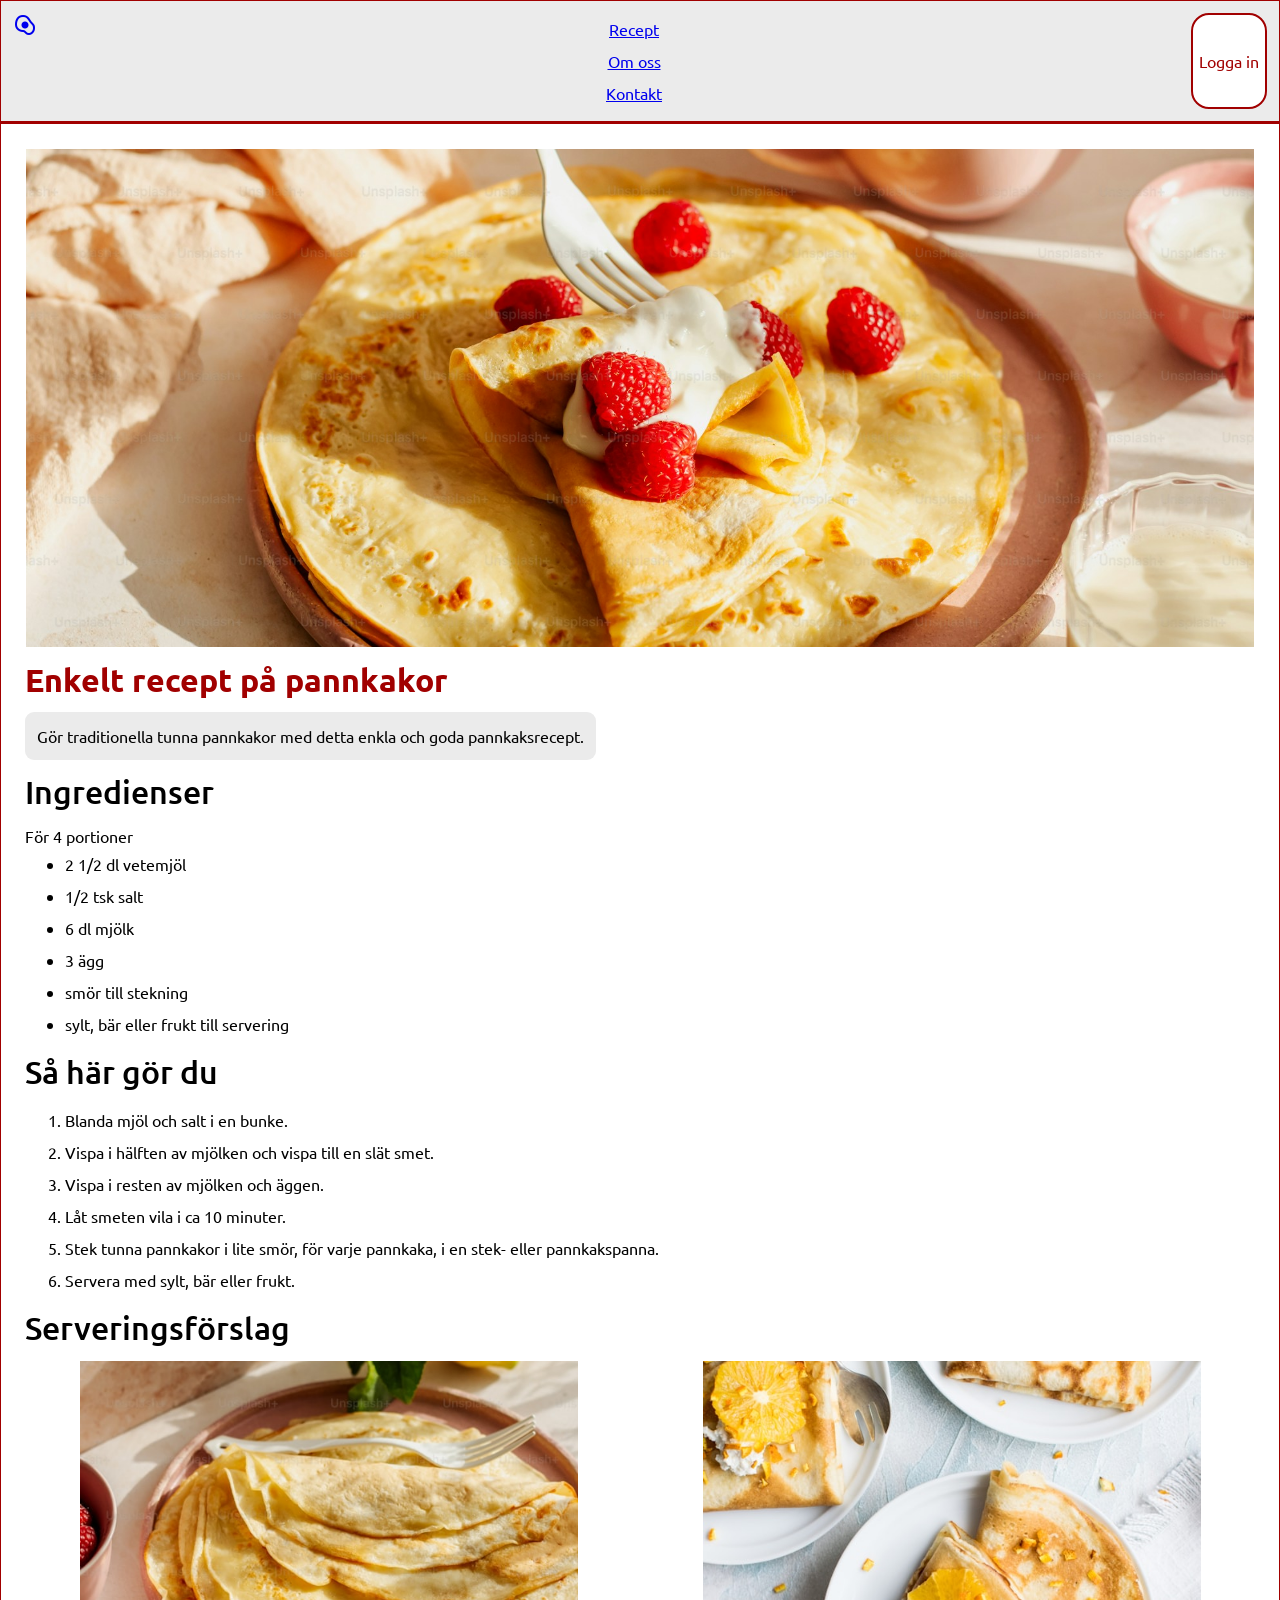
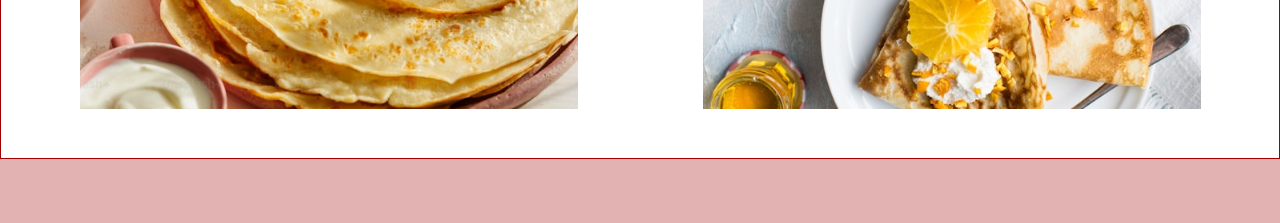
==== index.html @ b2a562a6 "nav bar styling continued" ====
<!DOCTYPE html>
<html lang="sv">

<head>
    <meta charset="UTF-8">
    <meta name="viewport" content="width=device-width, initial-scale=1.0">
    <title>Enkelt pannkaksrecept - Hem</title>

    <link href="styles.css" rel="stylesheet">
    
    <link rel="preconnect" href="https://fonts.googleapis.com">
    <link rel="preconnect" href="https://fonts.gstatic.com" crossorigin>
    <link href="https://fonts.googleapis.com/css2?family=Ubuntu:ital,wght@0,300;0,400;0,500;0,700;1,300;1,400;1,500;1,700&display=swap" rel="stylesheet"> <!--Google Fonts Font "Ubuntu"-->
    
    <link rel="stylesheet" href="https://fonts.googleapis.com/css2?family=Material+Symbols+Outlined:opsz,wght,FILL,GRAD@24,400,0,0&icon_names=egg_alt" /> <!--Google Fonts Logo "Egg Alt"-->
</head>

<body>
    <section class="recipe">
        <header class="header__top">
            <a class="header__top--logo" href="/page-2.html"><span class="material-symbols-outlined">egg_alt</span></a>
            <nav class="header__navigation">
                <ul class="header__list">
                    <li class="header__list--item"><a href="/page-2.html">Recept</a></li>
                    <li class="header__list--item"><a href="/page-2.html">Om oss</a></li>
                    <li class="header__list--item"><a href="/page-2.html">Kontakt</a></li>
                </ul>
            </nav>
            <button class="header__top--button">Logga in</button>
        </header>

    <main class="recipe__content">
        <section class="recipe__top">
            <figure>
                <img class="recipe__top--image" src="./images/pancake-top.jpg" 
                alt="Bild på färdiga pannkakor med bär och grädde" width="1200" height="500">
            </figure>
        </section>
                <section class="recipe__title">
                    <h1 class="recipe__title--heading">Enkelt recept på pannkakor</h1>
                </section>
                <section class="recipe__description">
                    <p class="recipe__description--text">Gör traditionella tunna pannkakor med detta enkla och goda pannkaksrecept.</p>
                </section>

                <section class="recipe__ingredients">
                    <h2 class="recipe__ingredients--heading">Ingredienser</h2>
                        <p class="portions">För 4 portioner</p>
                            <ul class="ingredients-list">
                                <li class="ingredient-item">2 1/2 dl vetemjöl</li>
                                <li class="ingredient-item">1/2 tsk salt</li>
                                <li class="ingredient-item">6 dl mjölk</li>
                                <li class="ingredient-item">3 ägg</li>
                                <li class="ingredient-item">smör till stekning</li>
                                <li class="ingredient-item">sylt, bär eller frukt till servering</li>
                            </ul>
                </section>

                <section class="recipe__instructions">
                    <h2 class="recipe__instructions--heading">Så här gör du</h2>
                        <ol class="instructions-list">
                            <li class="instruction-item">Blanda mjöl och salt i en bunke.</li>
                            <li class="instruction-item">Vispa i hälften av mjölken och vispa till en slät smet.</li>
                            <li class="instruction-item">Vispa i resten av mjölken och äggen.</li>
                            <li class="instruction-item">Låt smeten vila i ca 10 minuter.</li>
                            <li class="instruction-item">Stek tunna pannkakor i lite smör, för varje pannkaka, i en stek- eller pannkakspanna.</li>
                            <li class="instruction-item">Servera med sylt, bär eller frukt.</li>
                        </ol>
                </section>

                <section class="recipe__serving">
                    <h2 class="recipe__serving--heading">Serveringsförslag</h2>
                        <figure class="recipe__serving--images">
                            <img class="recipe__serving image--bottom-left" src="/images/pancake-bottom-left.jpg" alt="Bild på serveringsförslag med bär" width="500" height="350"><!--added img dimensions-->
                            <img class="recipe__serving image--bottom-right" src="/images/pancake-bottom-right.jpg" alt="Bild på serveringsförslag med frukt" width="500" height="350"><!--added img dimensions-->
                        </figure>
                    </section>
                </main>

            </section>
    </section>
</body>
</html>
---- styles.css ----
/*** css resets ***/

/* 1. Use a more-intuitive box-sizing model */
*, *::before, *::after {
  box-sizing: border-box;
}

/* 2. Remove default margin */
*:not(dialog) {
  margin: 0;
}

/* 3. Enable keyword animations - removed due to lack of Firefox support */

body {
  /* 4. Increase line-height */
  line-height: 1.5;
  /* 5. Improve text rendering */
  -webkit-font-smoothing: antialiased;
}

/* 6. Improve media defaults - removed due to "display:block" not working well with positioning images next to each other */

/* 7. Inherit fonts for form controls */
input, button, textarea, select {
  font: inherit;
}

/* 8. Avoid text overflows */
p, h1, h2, h3, h4, h5, h6 {
  overflow-wrap: break-word;
}

/* 9. Improve line wrapping */
p {
  text-wrap: pretty;
}
h1, h2, h3, h4, h5, h6 {
  text-wrap: balance;
}

/*
  10. Create a root stacking context
*/
#root, #__next {
  isolation: isolate;
}

/*** css resets end ***/

/*** variables ***/

:root {
  /* font-families */
  --ff-main: "Ubuntu", sans-serif;

  /* font-weights */
  --fw-headings-bold: 700;
  --fw-headings: 500;
  --fw-text: 400;

  /* font-sizes */
  --fs-headings: 2rem; 
  --fs-text: 1rem;

  /* line-heights */
  --lh-normal: 1.5;
  --lh-large: 2.0;

  /* spacings */
  --spc-small: 0.75rem;
  --spc-medium: 1.5rem;
  --spc-large: 2.0rem;

  /* color settings */
  --clr-pink: #a100004d;
  --clr-white: #ffffff;
  --clr-heading: #A10000;
  --clr-recipe-desc: #EBEBEB;
}

/*** variables end ***/

/*** general selectors ***/

body {
    font-family: var(--ff-main); /* replaced with variable */
    background-color: var(--clr-pink); /* replaced with variable */
    padding-block-end: calc(var(--spc-large) * 2); /* replaced with variable */ /* changed "padding-bottom" to block */
}

:is(h1, h2) {
    font-size: var(--fs-headings); /* replaced px with rem and variable */
    line-height: var(--lh-large); /* replaced px with rem and variable */
}

h1 {
    font-weight: var(--fw-headings-bold); /* replaced with variable */
    color: var(--clr-heading);
}

h2 {
    font-weight: var(--fw-headings); /* replaced with variable */
}

p {
    font-weight: var(--fw-text); /* replaced with variable */
    font-size: var(--fs-text); /* replaced px with rem and variable */
}

img {
    object-fit: cover;
    border: solid 1px var(--clr-white);
}

:is(ol, ul) {
    line-height: var(--lh-large);
}

/*** general selectors end ***/

/*** block selectors ***/

.header__top {
  position: sticky;
  top: 0;
  background-color: var(--clr-recipe-desc);
  border-block-end: 3px solid var(--clr-heading);
  display: flex;
  gap: 1rem;
  padding: var(--spc-small);
  justify-content: space-between;
}

.header__list--item {
  color: var(--clr-heading);
  display: flex;
  justify-content: center;
  list-style: none;

  &:hover {
    background-color: var(--clr-heading);
    font-weight: var(--fw-headings-bold);
    cursor: pointer;
    border: 1px solid var(--clr-heading);
    border-radius: 50%;
  }
}

.header__top--button {
  color: var(--clr-heading);
  background-color: var(--clr-white);
  border: 2px solid var(--clr-heading);
  border-radius: 2ch;

  &:hover, :focus-visible {
    background-color: var(--clr-heading);
    color: var(--clr-white);
    font-weight: var(--fw-headings-bold);
    cursor: pointer;
  }
}

.recipe {
    background-color: var(--clr-white);
    border: 1px solid var(--clr-heading);
    max-width: 1280px; /* replaced width with max-width */
    margin: 0 auto;
}

.recipe__top--image {
  display: flex;
  justify-content: center;
  width: 100%;
  flex-wrap: wrap;
}

.recipe__content {
    padding: var(--spc-medium);
}

.recipe__description {
    display: inline-block; /* added "display: inline-block" to restrict block size for improved responsiveness */
    background-color: var(--clr-recipe-desc);
    padding: var(--spc-small);
    border-radius: 1ch;
}

.recipe__serving--images {
    display: grid;
    gap: 1rem;
    grid-template-columns: repeat(auto-fit, minmax(min(1.5rem, 100%)1fr));
    justify-items: center;
    margin-block-end: var(--spc-medium); /* changed "padding-bottom" to "margin-block-end" */

    @media (width >= 64rem) {
      grid-template-columns: repeat(2, 1fr);
    }
}

/*** block selectors end ***/

/*** page 2 ***/

.recipe__collection {
  display: grid;
  gap: 1rem;
  justify-items: center;
  grid-template-columns: repeat(auto-fit, minmax(min(1.5rem, 100%)1fr));
  padding-block: var(--spc-medium);
  
  @media (width >= 72rem) {
      grid-template-columns: repeat(2, 1fr);
    }
}
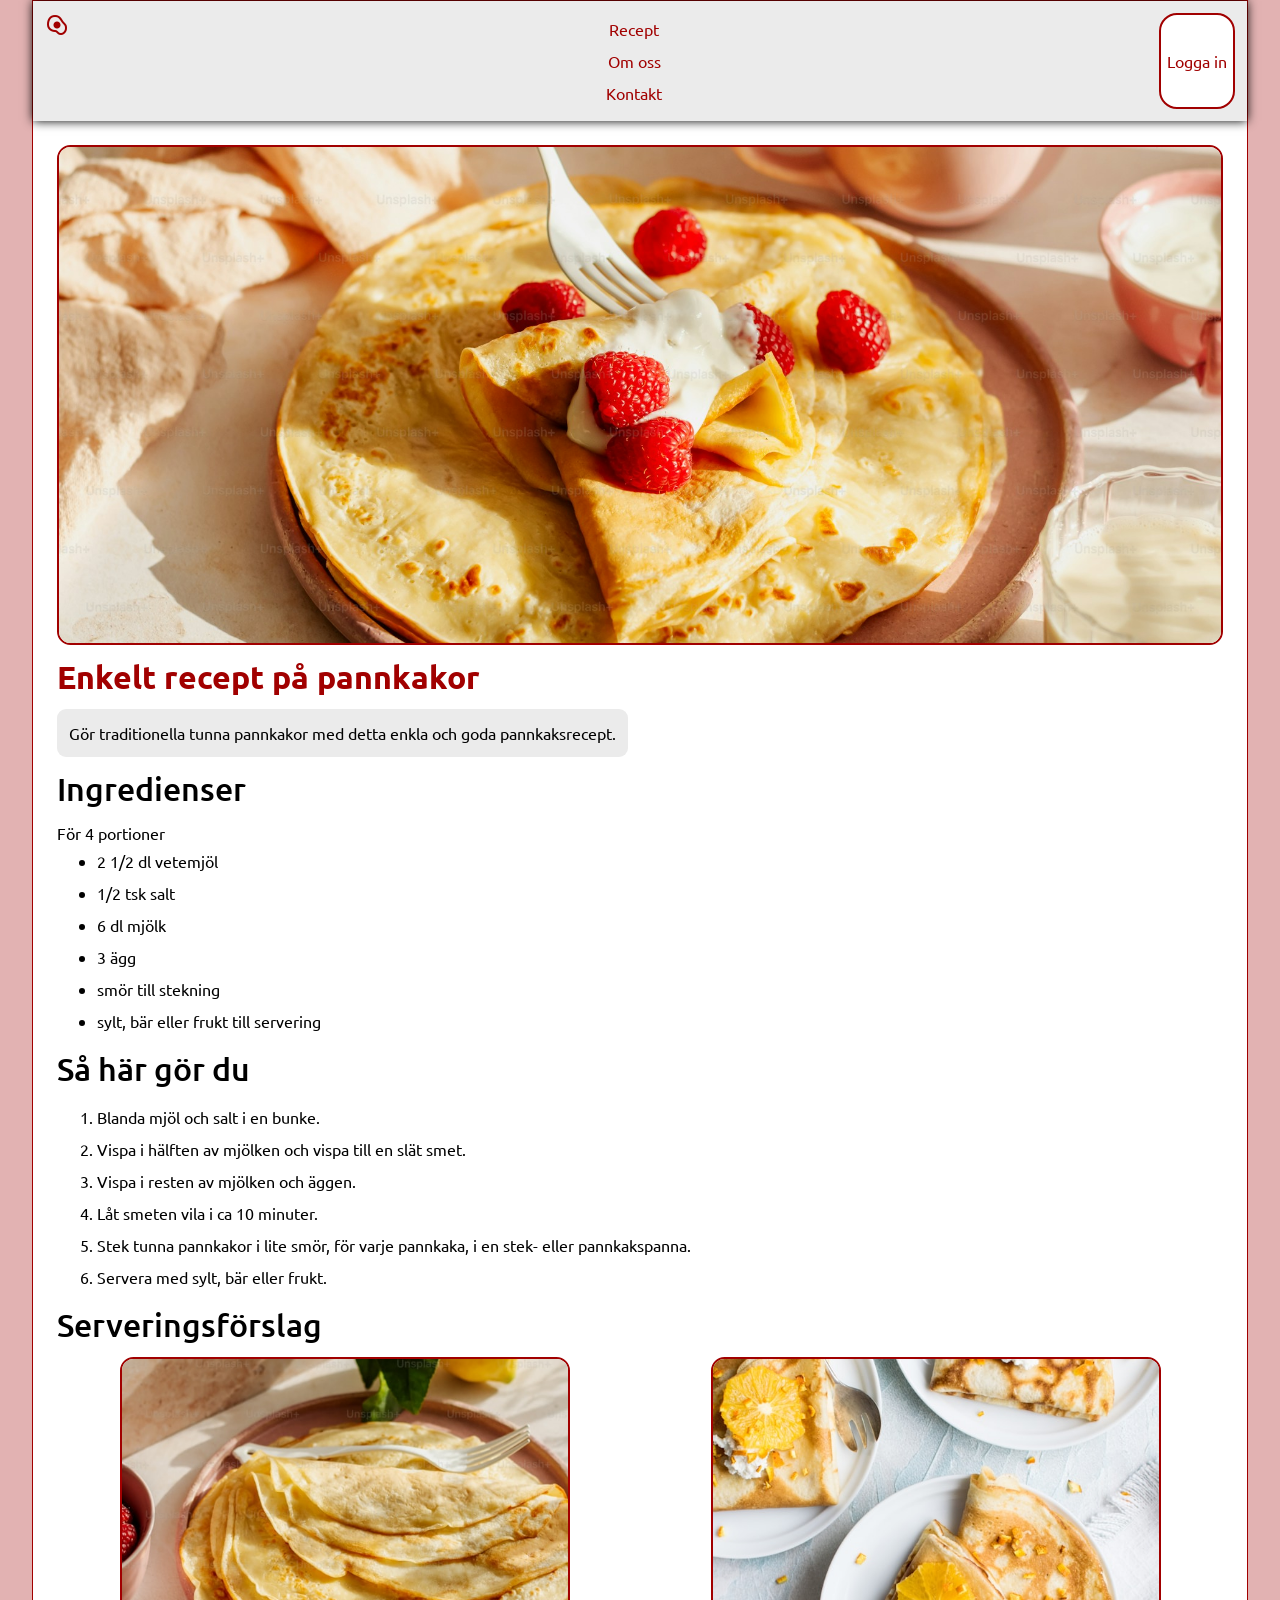
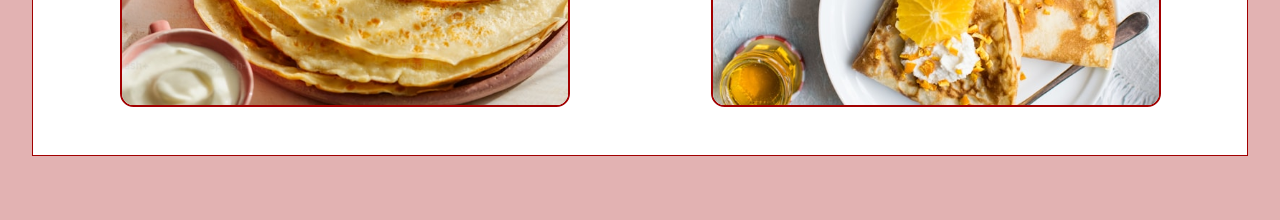
==== commit b1ad86c7: "nav bar continued + width: min testing" ====
--- a/index.html
+++ b/index.html
@@ -71,8 +71,8 @@
                 <section class="recipe__serving">
                     <h2 class="recipe__serving--heading">Serveringsförslag</h2>
                         <figure class="recipe__serving--images">
-                            <img class="recipe__serving image--bottom-left" src="/images/pancake-bottom-left.jpg" alt="Bild på serveringsförslag med bär" width="500" height="350"><!--added img dimensions-->
-                            <img class="recipe__serving image--bottom-right" src="/images/pancake-bottom-right.jpg" alt="Bild på serveringsförslag med frukt" width="500" height="350"><!--added img dimensions-->
+                            <img class="recipe__serving image--bottom-left" src="/images/pancake-bottom-left.jpg" alt="Bild på serveringsförslag med bär" width="450" height="350">
+                            <img class="recipe__serving image--bottom-right" src="/images/pancake-bottom-right.jpg" alt="Bild på serveringsförslag med frukt" width="450" height="350">
                         </figure>
                     </section>
                 </main>
--- a/styles.css
+++ b/styles.css
@@ -110,11 +110,25 @@
 
 img {
     object-fit: cover;
-    border: solid 1px var(--clr-white);
+    border: solid 2px var(--clr-heading);
+    border-radius: 1.5ch;
 }
 
 :is(ol, ul) {
     line-height: var(--lh-large);
+}
+
+a {
+  display: flex;
+  flex-wrap: wrap;
+  justify-content: center;
+  color: var(--clr-heading);
+  text-decoration: none;
+
+  &:hover, :focus-visible {
+    cursor: pointer;
+    color: var(--clr-white);
+  }
 }
 
 /*** general selectors end ***/
@@ -125,11 +139,11 @@
   position: sticky;
   top: 0;
   background-color: var(--clr-recipe-desc);
-  border-block-end: 3px solid var(--clr-heading);
   display: flex;
   gap: 1rem;
   padding: var(--spc-small);
   justify-content: space-between;
+  box-shadow: 0 0 10px 0px black;
 }
 
 .header__list--item {
@@ -138,12 +152,12 @@
   justify-content: center;
   list-style: none;
 
-  &:hover {
+  &:hover, :focus-visible {
     background-color: var(--clr-heading);
     font-weight: var(--fw-headings-bold);
     cursor: pointer;
     border: 1px solid var(--clr-heading);
-    border-radius: 50%;
+    border-radius: 2ch;
   }
 }
 
@@ -158,21 +172,22 @@
     color: var(--clr-white);
     font-weight: var(--fw-headings-bold);
     cursor: pointer;
+    box-shadow: 0 0 10px 0px black;
   }
 }
 
 .recipe {
     background-color: var(--clr-white);
     border: 1px solid var(--clr-heading);
-    max-width: 1280px; /* replaced width with max-width */
+    width: min(95%, 1280px); /* replaced max-width with min */
     margin: 0 auto;
 }
 
 .recipe__top--image {
   display: flex;
   justify-content: center;
-  width: 100%;
   flex-wrap: wrap;
+  width: clamp(300px, 100%, 1200px); /* replaced max-width with clamp */
 }
 
 .recipe__content {
@@ -180,7 +195,7 @@
 }
 
 .recipe__description {
-    display: inline-block; /* added "display: inline-block" to restrict block size for improved responsiveness */
+    display: inline-block;
     background-color: var(--clr-recipe-desc);
     padding: var(--spc-small);
     border-radius: 1ch;
@@ -191,7 +206,7 @@
     gap: 1rem;
     grid-template-columns: repeat(auto-fit, minmax(min(1.5rem, 100%)1fr));
     justify-items: center;
-    margin-block-end: var(--spc-medium); /* changed "padding-bottom" to "margin-block-end" */
+    margin-block-end: var(--spc-medium);
 
     @media (width >= 64rem) {
       grid-template-columns: repeat(2, 1fr);
@@ -212,4 +227,6 @@
   @media (width >= 72rem) {
       grid-template-columns: repeat(2, 1fr);
     }
-}+}
+
+/*** page 2 end ***/
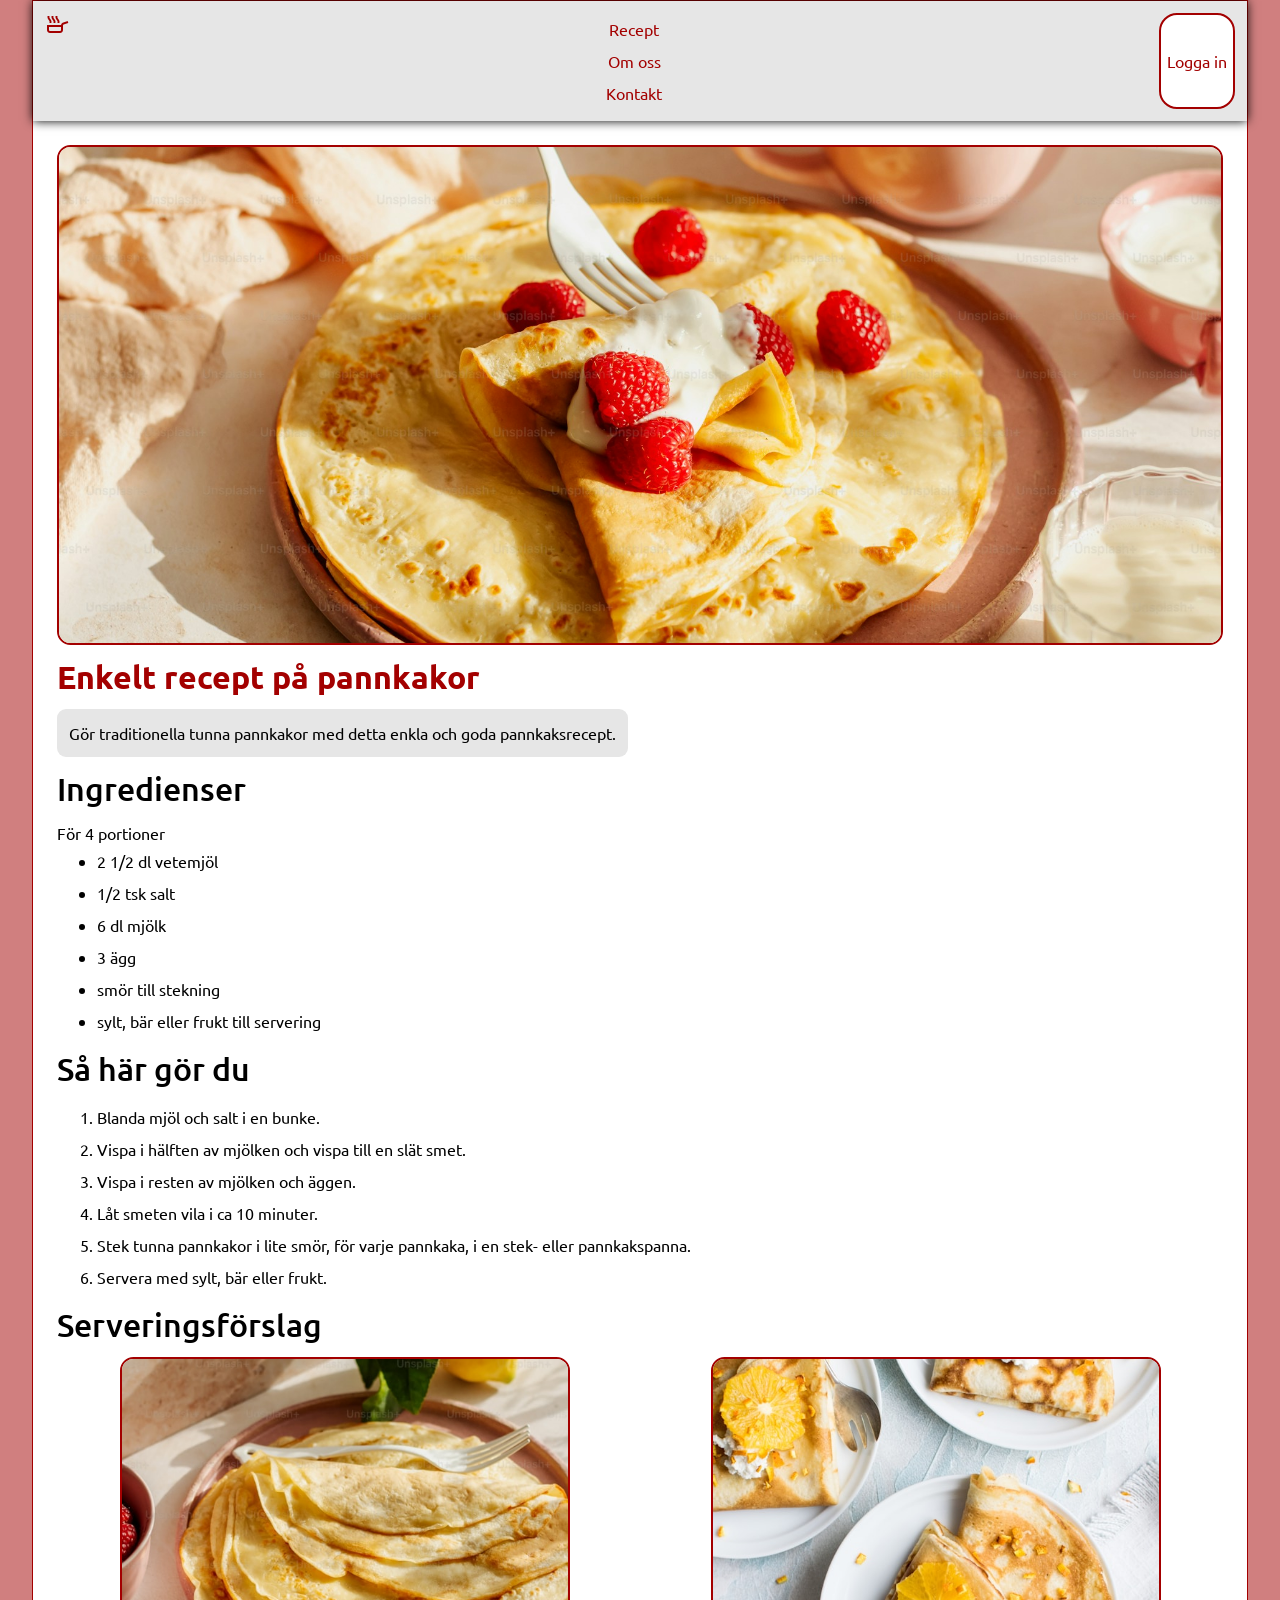
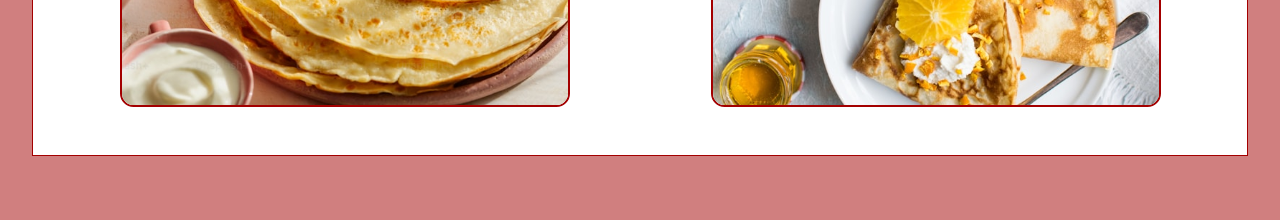
==== commit bf1e0dba: "color testing + logo replacement" ====
--- a/index.html
+++ b/index.html
@@ -12,13 +12,13 @@
     <link rel="preconnect" href="https://fonts.gstatic.com" crossorigin>
     <link href="https://fonts.googleapis.com/css2?family=Ubuntu:ital,wght@0,300;0,400;0,500;0,700;1,300;1,400;1,500;1,700&display=swap" rel="stylesheet"> <!--Google Fonts Font "Ubuntu"-->
     
-    <link rel="stylesheet" href="https://fonts.googleapis.com/css2?family=Material+Symbols+Outlined:opsz,wght,FILL,GRAD@24,400,0,0&icon_names=egg_alt" /> <!--Google Fonts Logo "Egg Alt"-->
+    <link rel="stylesheet" href="https://fonts.googleapis.com/css2?family=Material+Symbols+Outlined:opsz,wght,FILL,GRAD@20..48,100..700,0..1,-50..200&icon_names=skillet" /> <!--Google Fonts Logo "Skillet"-->
 </head>
 
 <body>
     <section class="recipe">
         <header class="header__top">
-            <a class="header__top--logo" href="/page-2.html"><span class="material-symbols-outlined">egg_alt</span></a>
+            <a class="header__top--logo" href="/page-2.html"><span class="material-symbols-outlined">skillet</span></a>
             <nav class="header__navigation">
                 <ul class="header__list">
                     <li class="header__list--item"><a href="/page-2.html">Recept</a></li>
--- a/styles.css
+++ b/styles.css
@@ -73,10 +73,13 @@
   --spc-large: 2.0rem;
 
   /* color settings */
-  --clr-pink: #a100004d;
-  --clr-white: #ffffff;
-  --clr-heading: #A10000;
-  --clr-recipe-desc: #EBEBEB;
+  --clr-pink: hsla(0, 100%, 32%, 0.5);
+  --clr-white: hsl(0, 0%, 100%);
+  --clr-heading: hsl(0, 100%, 32%);
+  --clr-recipe-desc: hsla(0, 0%, 90%);
+
+  /* shadows */
+  --shdw-small: 0 0 10px 0px hsl(0, 0%, 0%);
 }
 
 /*** variables end ***/
@@ -143,7 +146,7 @@
   gap: 1rem;
   padding: var(--spc-small);
   justify-content: space-between;
-  box-shadow: 0 0 10px 0px black;
+  box-shadow: var(--shdw-small);
 }
 
 .header__list--item {
@@ -172,15 +175,15 @@
     color: var(--clr-white);
     font-weight: var(--fw-headings-bold);
     cursor: pointer;
-    box-shadow: 0 0 10px 0px black;
+    box-shadow: var(--shdw-small);
   }
 }
 
 .recipe {
-    background-color: var(--clr-white);
-    border: 1px solid var(--clr-heading);
-    width: min(95%, 1280px); /* replaced max-width with min */
-    margin: 0 auto;
+  background-color: var(--clr-white);
+  border: 1px solid var(--clr-heading);
+  width: min(95%, 1280px); /* replaced max-width with min */
+  margin: 0 auto;
 }
 
 .recipe__top--image {
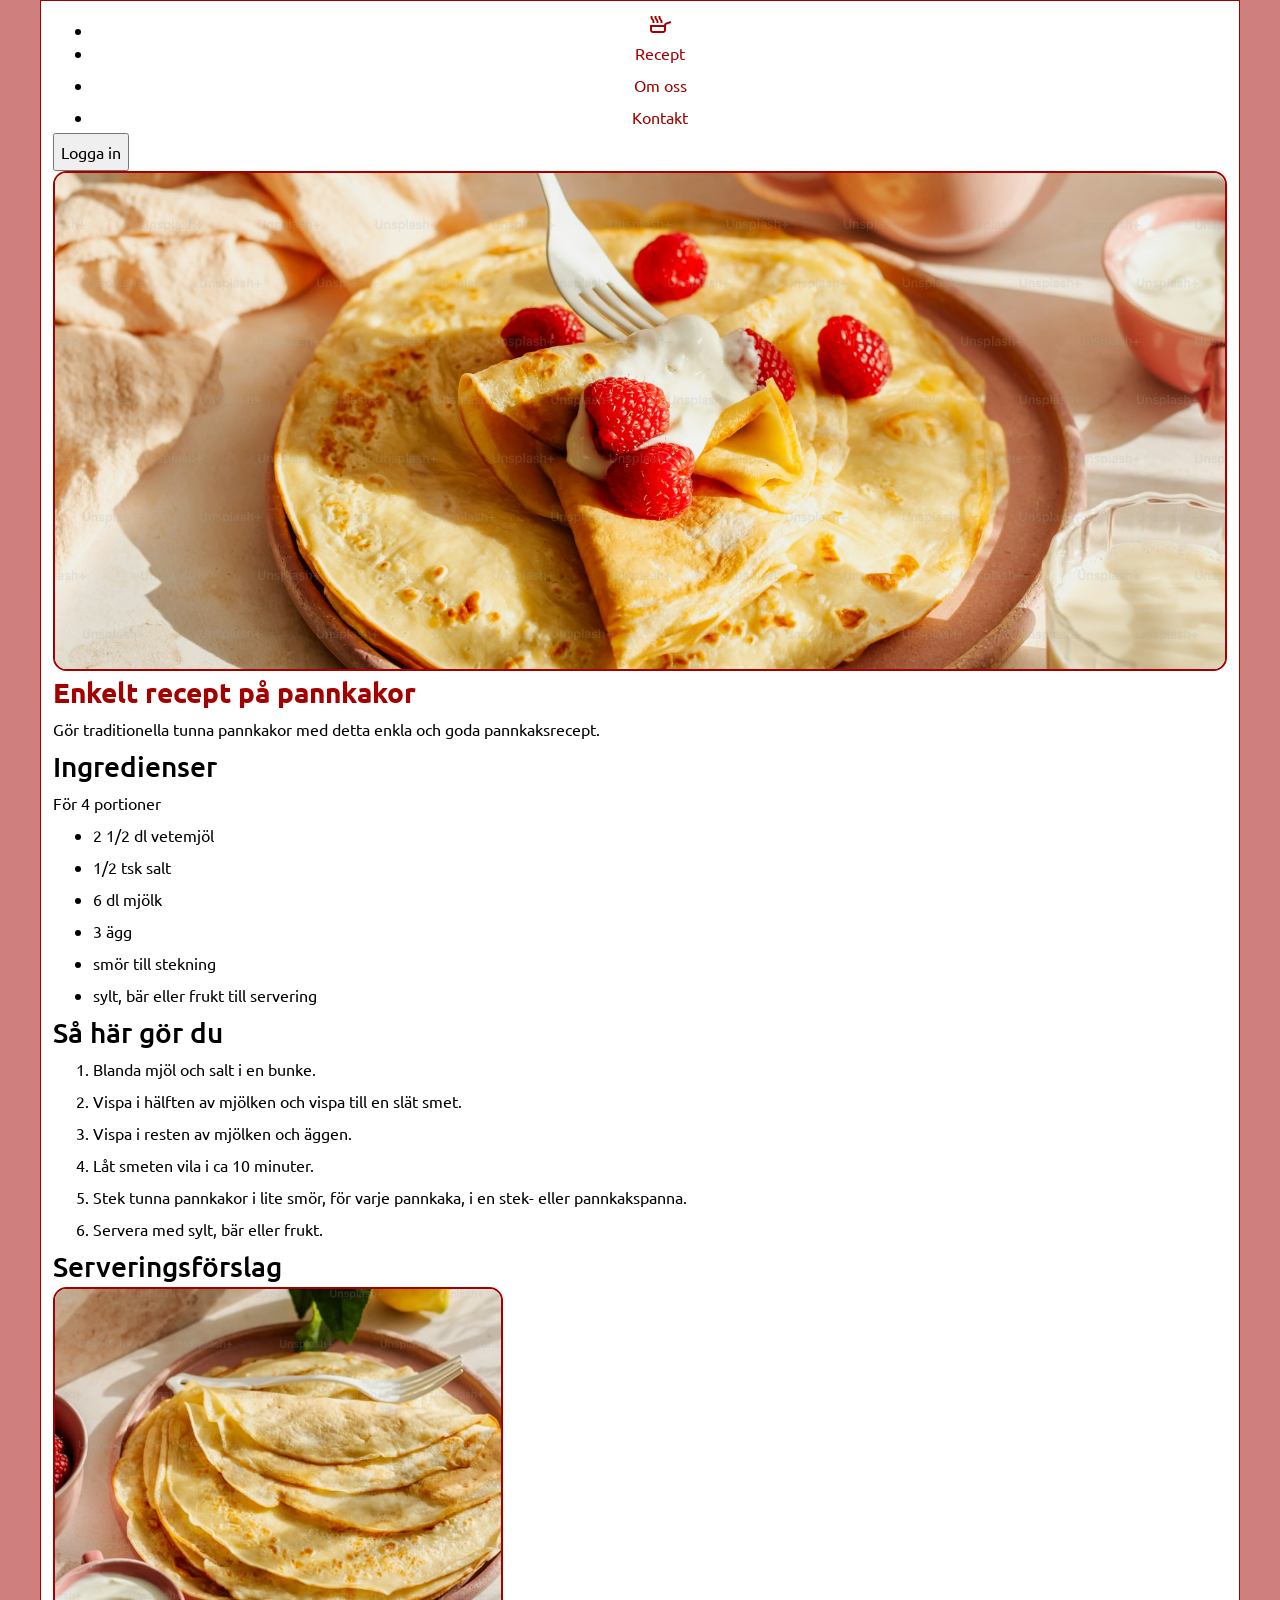
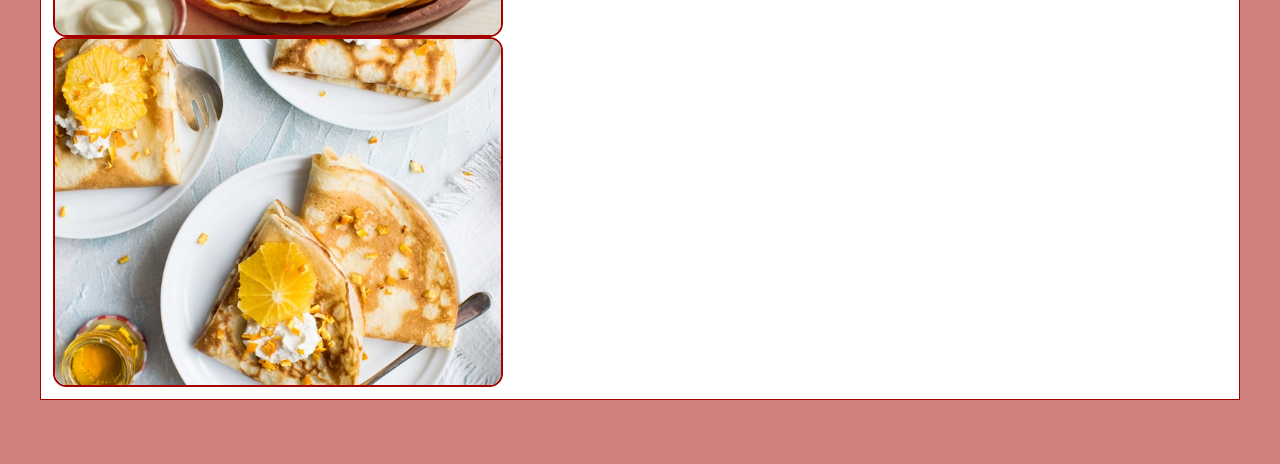
==== commit f00a26f5: "mobile-first restart" ====
--- a/index.html
+++ b/index.html
@@ -18,9 +18,9 @@
 <body>
     <section class="recipe">
         <header class="header__top">
-            <a class="header__top--logo" href="/page-2.html"><span class="material-symbols-outlined">skillet</span></a>
             <nav class="header__navigation">
                 <ul class="header__list">
+                    <li class="header__list--item"><a href="/page-2.html"><span class="material-symbols-outlined">skillet</span></a></li>
                     <li class="header__list--item"><a href="/page-2.html">Recept</a></li>
                     <li class="header__list--item"><a href="/page-2.html">Om oss</a></li>
                     <li class="header__list--item"><a href="/page-2.html">Kontakt</a></li>
--- a/styles.css
+++ b/styles.css
@@ -1,4 +1,4 @@
-/*** css resets ***/
+/*** css reset from Josh https://www.joshwcomeau.com/ ***/
 
 /* 1. Use a more-intuitive box-sizing model */
 *, *::before, *::after {
@@ -13,13 +13,20 @@
 /* 3. Enable keyword animations - removed due to lack of Firefox support */
 
 body {
-  /* 4. Increase line-height */
-  line-height: 1.5;
-  /* 5. Improve text rendering */
+/* 5. Improve text rendering */
   -webkit-font-smoothing: antialiased;
 }
 
-/* 6. Improve media defaults - removed due to "display:block" not working well with positioning images next to each other */
+/* 6. Improve media defaults */
+img,
+picture,
+video,
+canvas,
+svg {
+  display: block;
+  max-inline-size: 100%;
+  /** tip from Kevin Powell **/
+}
 
 /* 7. Inherit fonts for form controls */
 input, button, textarea, select {
@@ -60,7 +67,7 @@
   --fw-text: 400;
 
   /* font-sizes */
-  --fs-headings: 2rem; 
+  --fs-headings: 1.75rem; 
   --fs-text: 1rem;
 
   /* line-heights */
@@ -87,28 +94,29 @@
 /*** general selectors ***/
 
 body {
-    font-family: var(--ff-main); /* replaced with variable */
-    background-color: var(--clr-pink); /* replaced with variable */
-    padding-block-end: calc(var(--spc-large) * 2); /* replaced with variable */ /* changed "padding-bottom" to block */
+    font-family: var(--ff-main); 
+    background-color: var(--clr-pink); 
+    padding-block-end: calc(var(--spc-large) * 2);
+    line-height: var(--lh-large);
 }
 
 :is(h1, h2) {
-    font-size: var(--fs-headings); /* replaced px with rem and variable */
-    line-height: var(--lh-large); /* replaced px with rem and variable */
-}
-
+    font-size: var(--fs-headings); 
+    line-height: var(--lh-normal);
+  }
+  
 h1 {
-    font-weight: var(--fw-headings-bold); /* replaced with variable */
-    color: var(--clr-heading);
+  font-weight: var(--fw-headings-bold);
+  color: var(--clr-heading);
 }
 
 h2 {
-    font-weight: var(--fw-headings); /* replaced with variable */
+    font-weight: var(--fw-headings);
 }
 
 p {
-    font-weight: var(--fw-text); /* replaced with variable */
-    font-size: var(--fs-text); /* replaced px with rem and variable */
+    font-weight: var(--fw-text);
+    font-size: var(--fs-text);
 }
 
 img {
@@ -138,7 +146,7 @@
 
 /*** block selectors ***/
 
-.header__top {
+/* .header__top {
   position: sticky;
   top: 0;
   background-color: var(--clr-recipe-desc);
@@ -147,9 +155,9 @@
   padding: var(--spc-small);
   justify-content: space-between;
   box-shadow: var(--shdw-small);
-}
-
-.header__list--item {
+} */
+
+/* .header__list--item {
   color: var(--clr-heading);
   display: flex;
   justify-content: center;
@@ -162,8 +170,8 @@
     border: 1px solid var(--clr-heading);
     border-radius: 2ch;
   }
-}
-
+} */
+/* 
 .header__top--button {
   color: var(--clr-heading);
   background-color: var(--clr-white);
@@ -177,13 +185,14 @@
     cursor: pointer;
     box-shadow: var(--shdw-small);
   }
-}
+} */
 
 .recipe {
   background-color: var(--clr-white);
   border: 1px solid var(--clr-heading);
-  width: min(95%, 1280px); /* replaced max-width with min */
+  width: clamp(350px, 95%, 1200px); /* replaced max-width with clamp */
   margin: 0 auto;
+  padding: var(--spc-small);
 }
 
 .recipe__top--image {
@@ -193,28 +202,25 @@
   width: clamp(300px, 100%, 1200px); /* replaced max-width with clamp */
 }
 
-.recipe__content {
-    padding: var(--spc-medium);
-}
-
-.recipe__description {
+/* .recipe__description {
     display: inline-block;
     background-color: var(--clr-recipe-desc);
     padding: var(--spc-small);
     border-radius: 1ch;
-}
-
-.recipe__serving--images {
+} */
+
+/* .recipe__serving img {
     display: grid;
     gap: 1rem;
     grid-template-columns: repeat(auto-fit, minmax(min(1.5rem, 100%)1fr));
     justify-items: center;
+    width: clamp(300px, 95%, 450px);
     margin-block-end: var(--spc-medium);
 
     @media (width >= 64rem) {
       grid-template-columns: repeat(2, 1fr);
     }
-}
+} */
 
 /*** block selectors end ***/
 
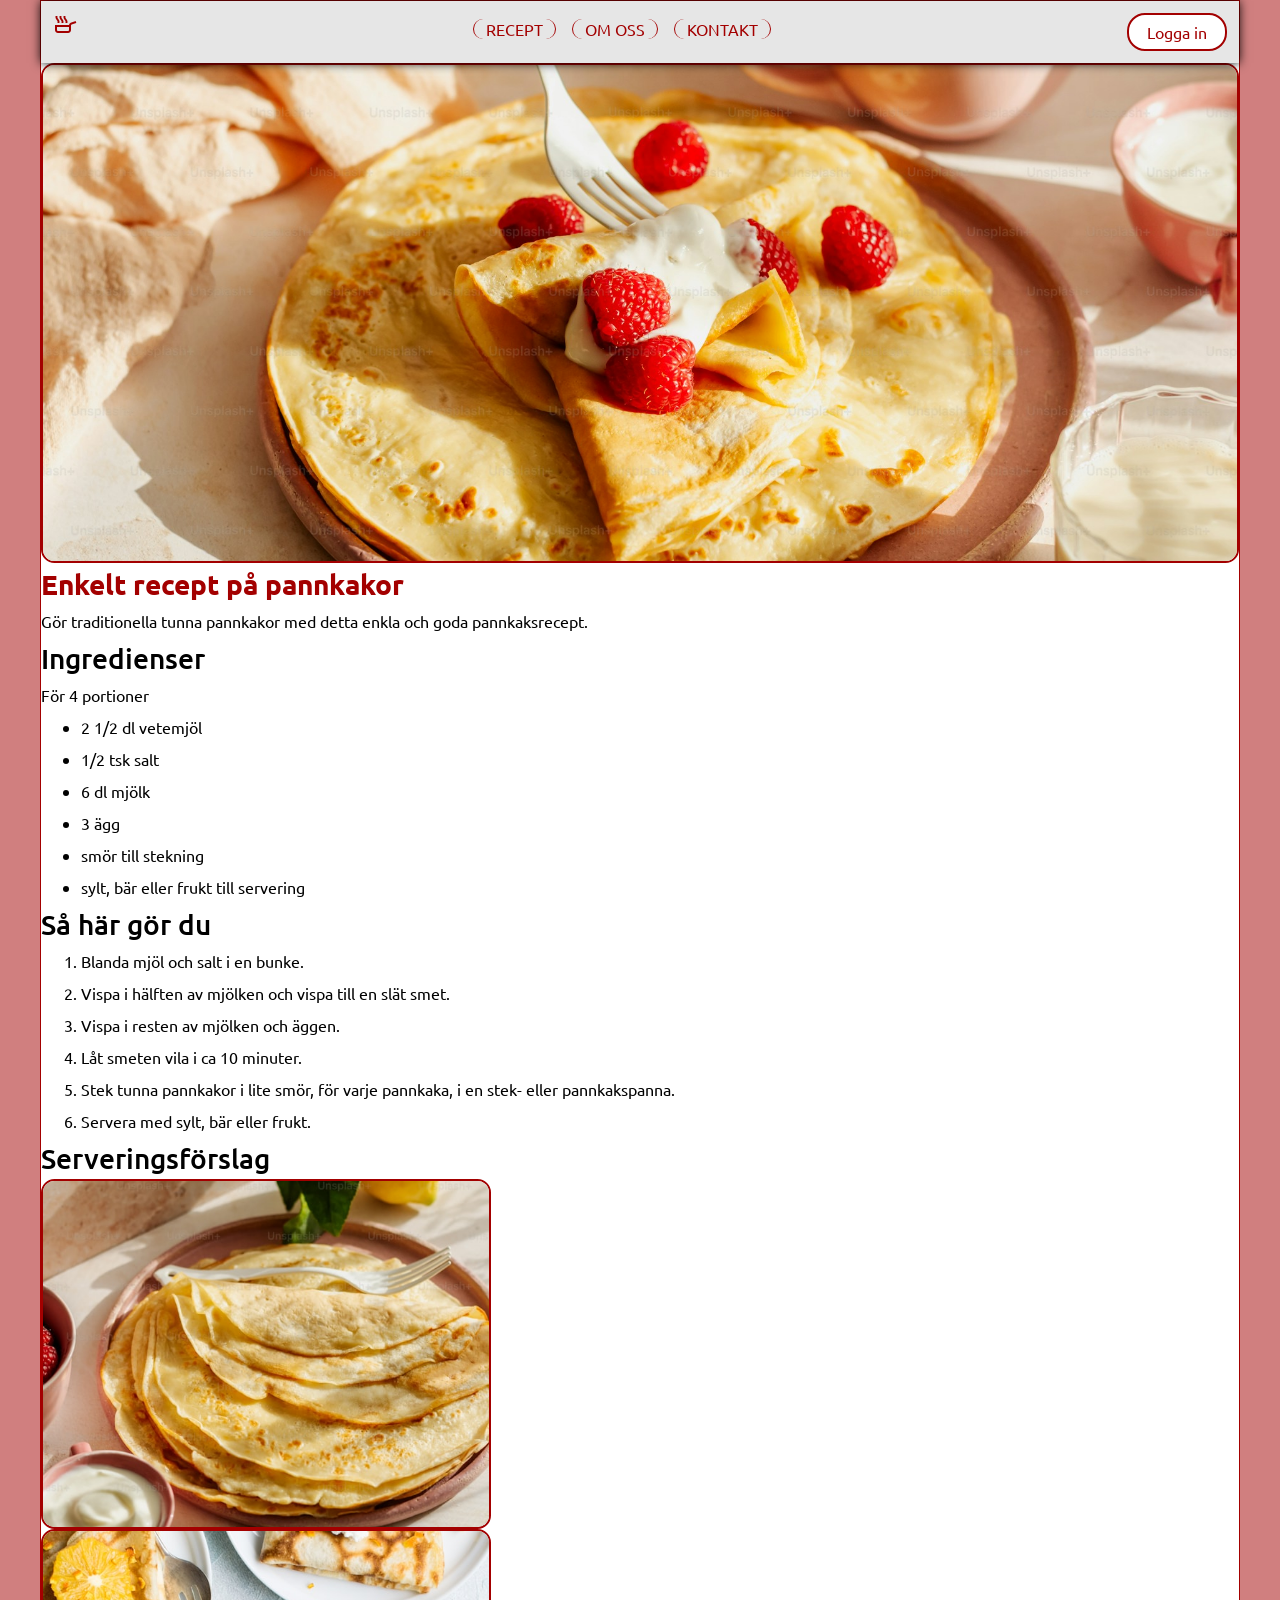
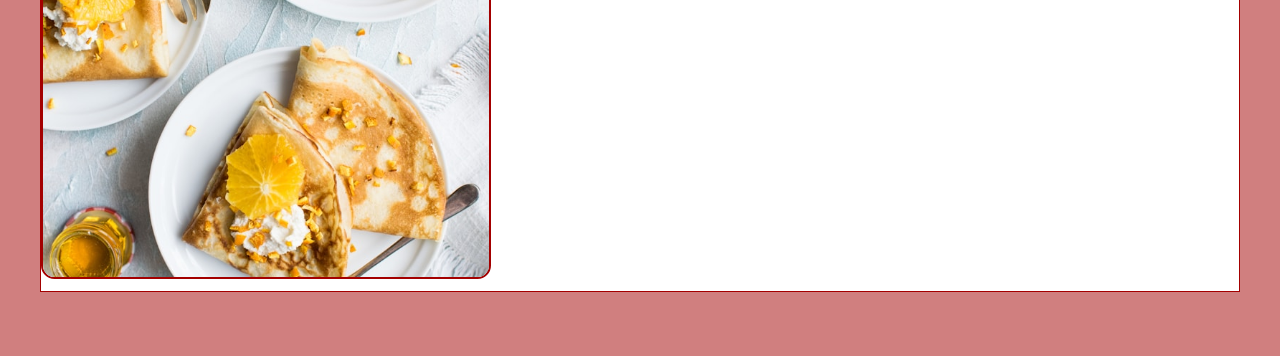
==== commit ddaa5140: "nav bar sizing + styling" ====
--- a/index.html
+++ b/index.html
@@ -17,17 +17,15 @@
 
 <body>
     <section class="recipe">
-        <header class="header__top">
             <nav class="header__navigation">
+                <a class="header__top--logo" href="./page-2.html"><span class="material-symbols-outlined">skillet</span></a>
                 <ul class="header__list">
-                    <li class="header__list--item"><a href="/page-2.html"><span class="material-symbols-outlined">skillet</span></a></li>
-                    <li class="header__list--item"><a href="/page-2.html">Recept</a></li>
-                    <li class="header__list--item"><a href="/page-2.html">Om oss</a></li>
-                    <li class="header__list--item"><a href="/page-2.html">Kontakt</a></li>
+                    <li><a class="header__list--item" href="./page-2.html">RECEPT</a></li>
+                    <li><a class="header__list--item" href="./page-2.html">OM OSS</a></li>
+                    <li><a class="header__list--item" href="./page-2.html">KONTAKT</a></li>
                 </ul>
+                <button class="header__top--button" href="./page-2.html">Logga in</button>
             </nav>
-            <button class="header__top--button">Logga in</button>
-        </header>
 
     <main class="recipe__content">
         <section class="recipe__top">
@@ -71,8 +69,8 @@
                 <section class="recipe__serving">
                     <h2 class="recipe__serving--heading">Serveringsförslag</h2>
                         <figure class="recipe__serving--images">
-                            <img class="recipe__serving image--bottom-left" src="/images/pancake-bottom-left.jpg" alt="Bild på serveringsförslag med bär" width="450" height="350">
-                            <img class="recipe__serving image--bottom-right" src="/images/pancake-bottom-right.jpg" alt="Bild på serveringsförslag med frukt" width="450" height="350">
+                            <img class="recipe__serving image--bottom-left" src="./images/pancake-bottom-left.jpg" alt="Bild på serveringsförslag med bär" width="450" height="350">
+                            <img class="recipe__serving image--bottom-right" src="./images/pancake-bottom-right.jpg" alt="Bild på serveringsförslag med frukt" width="450" height="350">
                         </figure>
                     </section>
                 </main>
--- a/styles.css
+++ b/styles.css
@@ -129,7 +129,7 @@
     line-height: var(--lh-large);
 }
 
-a {
+/* li {
   display: flex;
   flex-wrap: wrap;
   justify-content: center;
@@ -139,60 +139,73 @@
   &:hover, :focus-visible {
     cursor: pointer;
     color: var(--clr-white);
-  }
-}
+    background-color: var(--clr-heading);
+  }
+} */
 
 /*** general selectors end ***/
 
 /*** block selectors ***/
 
-/* .header__top {
+.header__navigation {
   position: sticky;
   top: 0;
   background-color: var(--clr-recipe-desc);
+
   display: flex;
-  gap: 1rem;
+  flex-wrap: wrap;
+  justify-content: space-between;
+
   padding: var(--spc-small);
-  justify-content: space-between;
   box-shadow: var(--shdw-small);
-} */
-
-/* .header__list--item {
-  color: var(--clr-heading);
-  display: flex;
-  justify-content: center;
-  list-style: none;
-
-  &:hover, :focus-visible {
-    background-color: var(--clr-heading);
-    font-weight: var(--fw-headings-bold);
+
+  ul {
+    display: flex;
+    flex-wrap: wrap;
+    justify-content: center;
+    gap: 1rem;
+    list-style-type: none;
+  }
+}
+
+.header__list--item {
+  padding-inline: var(--spc-small);
+  color: var(--clr-heading);
+  border-radius: 2ch;
+  text-decoration: none;
+  border-inline: 1px solid var(--clr-heading);
+
+  &:hover, focus-visible {
+    background-color: color-mix(in hsl, var(--clr-heading) 55%, var(--clr-white) 45%);
+    color: var(--clr-white);
     cursor: pointer;
-    border: 1px solid var(--clr-heading);
-    border-radius: 2ch;
-  }
-} */
-/* 
+  }
+}
+
 .header__top--button {
   color: var(--clr-heading);
   background-color: var(--clr-white);
   border: 2px solid var(--clr-heading);
   border-radius: 2ch;
+  padding-inline: 2ch;
 
   &:hover, :focus-visible {
-    background-color: var(--clr-heading);
+    background-color: color-mix(in hsl, var(--clr-heading) 55%, var(--clr-white) 45%);
     color: var(--clr-white);
-    font-weight: var(--fw-headings-bold);
     cursor: pointer;
-    box-shadow: var(--shdw-small);
-  }
-} */
+  }
+}
+
+.header__top--logo {
+  color: var(--clr-heading);
+}
 
 .recipe {
   background-color: var(--clr-white);
   border: 1px solid var(--clr-heading);
   width: clamp(350px, 95%, 1200px); /* replaced max-width with clamp */
   margin: 0 auto;
-  padding: var(--spc-small);
+  padding-block-end: var(--spc-small);
 }
 
 .recipe__top--image {
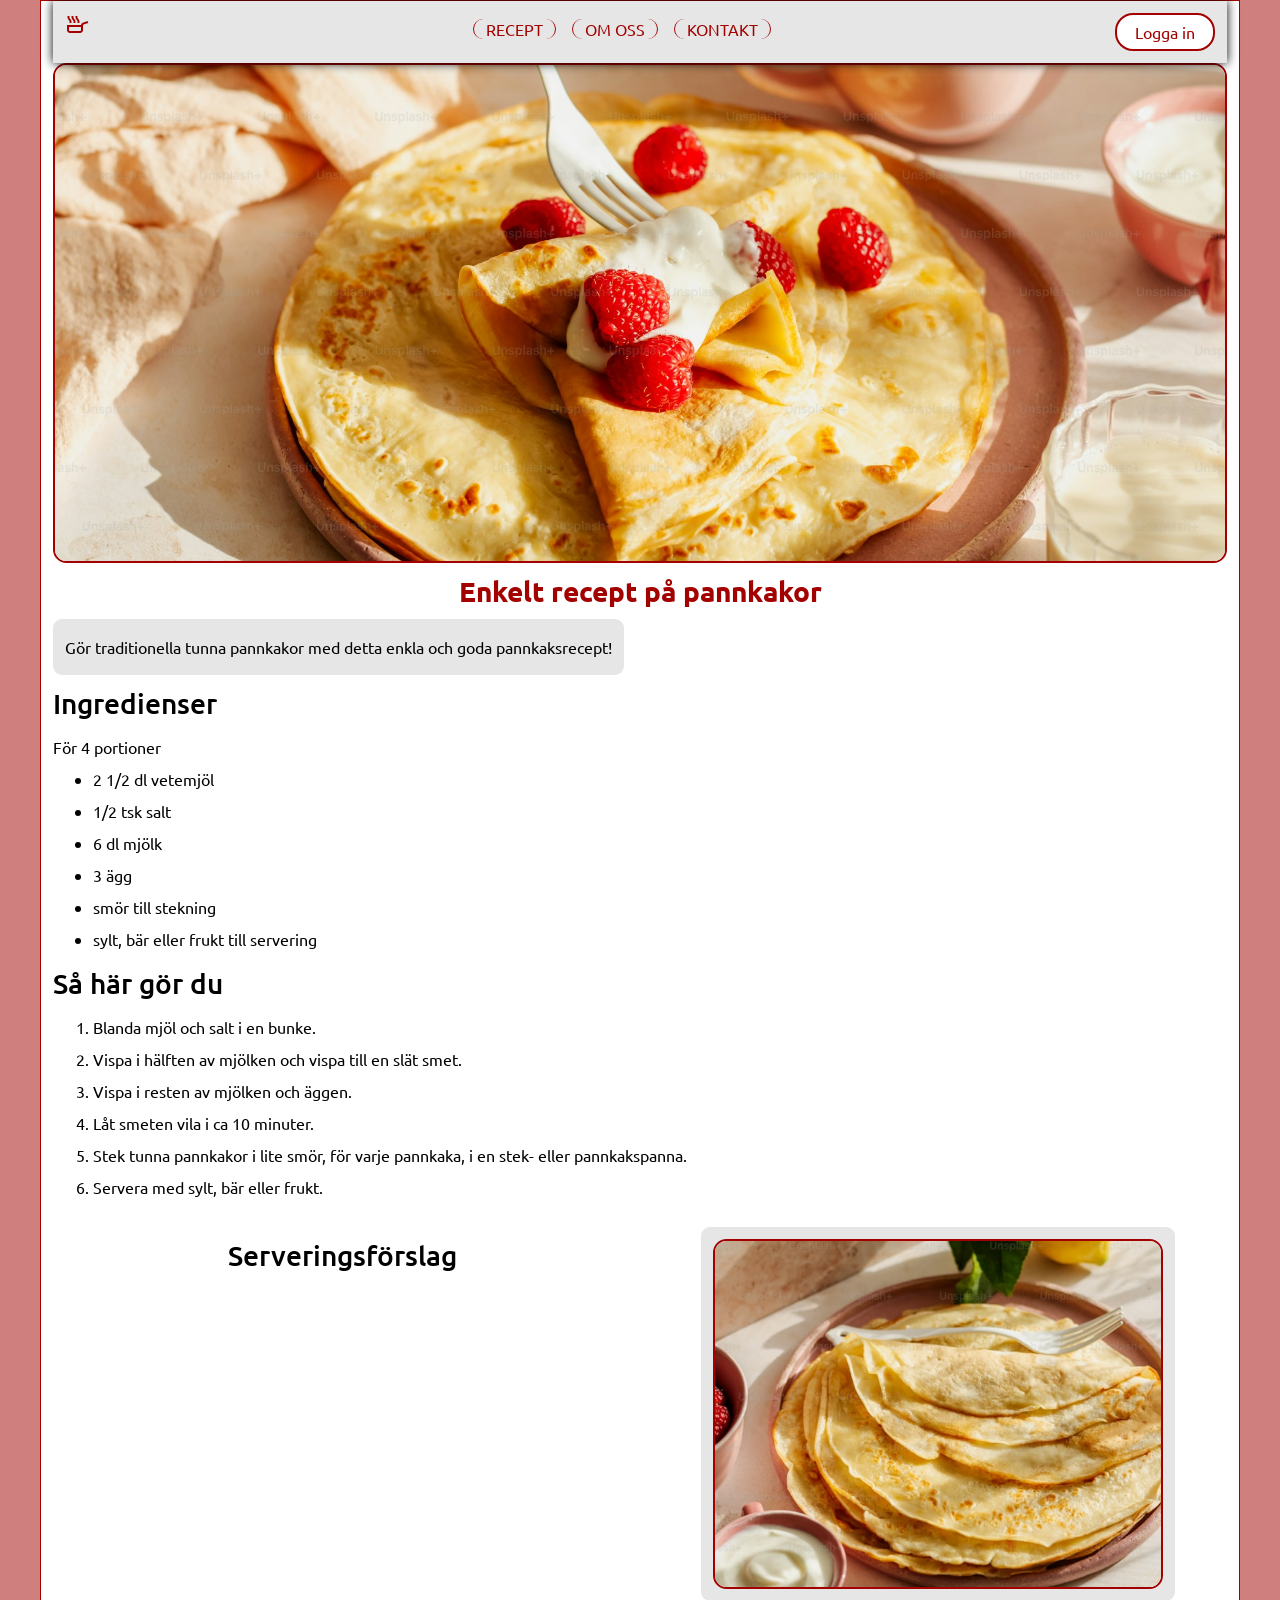
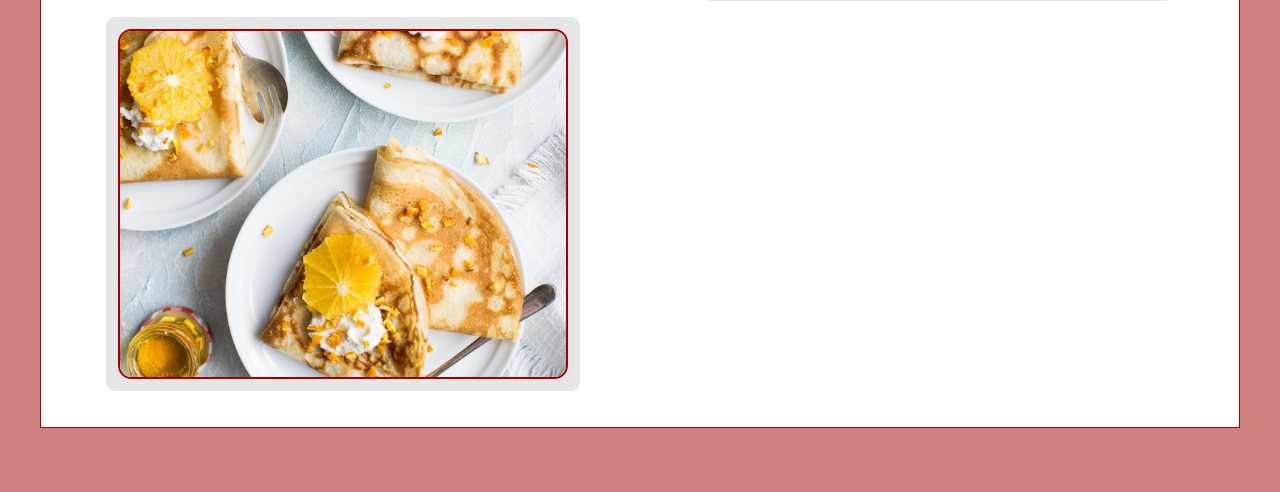
==== commit 23e3cdcc: "bottom images grid start" ====
--- a/index.html
+++ b/index.html
@@ -38,7 +38,7 @@
                     <h1 class="recipe__title--heading">Enkelt recept på pannkakor</h1>
                 </section>
                 <section class="recipe__description">
-                    <p class="recipe__description--text">Gör traditionella tunna pannkakor med detta enkla och goda pannkaksrecept.</p>
+                    <p class="recipe__description--text">Gör traditionella tunna pannkakor med detta enkla och goda pannkaksrecept!</p>
                 </section>
 
                 <section class="recipe__ingredients">
@@ -68,10 +68,14 @@
 
                 <section class="recipe__serving">
                     <h2 class="recipe__serving--heading">Serveringsförslag</h2>
+                    <article class="recipe__description">
                         <figure class="recipe__serving--images">
-                            <img class="recipe__serving image--bottom-left" src="./images/pancake-bottom-left.jpg" alt="Bild på serveringsförslag med bär" width="450" height="350">
-                            <img class="recipe__serving image--bottom-right" src="./images/pancake-bottom-right.jpg" alt="Bild på serveringsförslag med frukt" width="450" height="350">
+                            <img class="serving__image--left" src="./images/pancake-bottom-left.jpg" alt="Bild på serveringsförslag med bär" width="450" height="350">
+                            </article>
+                            <article class="recipe__description">
+                            <img class="serving__image--right" src="./images/pancake-bottom-right.jpg" alt="Bild på serveringsförslag med frukt" width="450" height="350">
                         </figure>
+                        </article>
                     </section>
                 </main>
 
--- a/styles.css
+++ b/styles.css
@@ -102,12 +102,13 @@
 
 :is(h1, h2) {
     font-size: var(--fs-headings); 
-    line-height: var(--lh-normal);
+    line-height: var(--lh-large);
   }
   
 h1 {
   font-weight: var(--fw-headings-bold);
   color: var(--clr-heading);
+  text-align: center;
 }
 
 h2 {
@@ -165,6 +166,10 @@
     justify-content: center;
     gap: 1rem;
     list-style-type: none;
+
+    @media (width < 48rem) { /* hide links */
+      display: none;
+    }
   }
 }
 
@@ -205,6 +210,7 @@
   border: 1px solid var(--clr-heading);
   width: clamp(350px, 95%, 1200px); /* replaced max-width with clamp */
   margin: 0 auto;
+  padding-inline: var(--spc-small);
   padding-block-end: var(--spc-small);
 }
 
@@ -215,25 +221,25 @@
   width: clamp(300px, 100%, 1200px); /* replaced max-width with clamp */
 }
 
-/* .recipe__description {
+.recipe__description {
     display: inline-block;
+    text-align: center;
     background-color: var(--clr-recipe-desc);
     padding: var(--spc-small);
     border-radius: 1ch;
-} */
-
-/* .recipe__serving img {
+}
+
+.recipe__serving {
     display: grid;
     gap: 1rem;
+    justify-items: center;
     grid-template-columns: repeat(auto-fit, minmax(min(1.5rem, 100%)1fr));
-    justify-items: center;
-    width: clamp(300px, 95%, 450px);
-    margin-block-end: var(--spc-medium);
-
-    @media (width >= 64rem) {
+    padding-block: var(--spc-medium);
+
+    @media (width >= 72rem) {
       grid-template-columns: repeat(2, 1fr);
     }
-} */
+}
 
 /*** block selectors end ***/
 
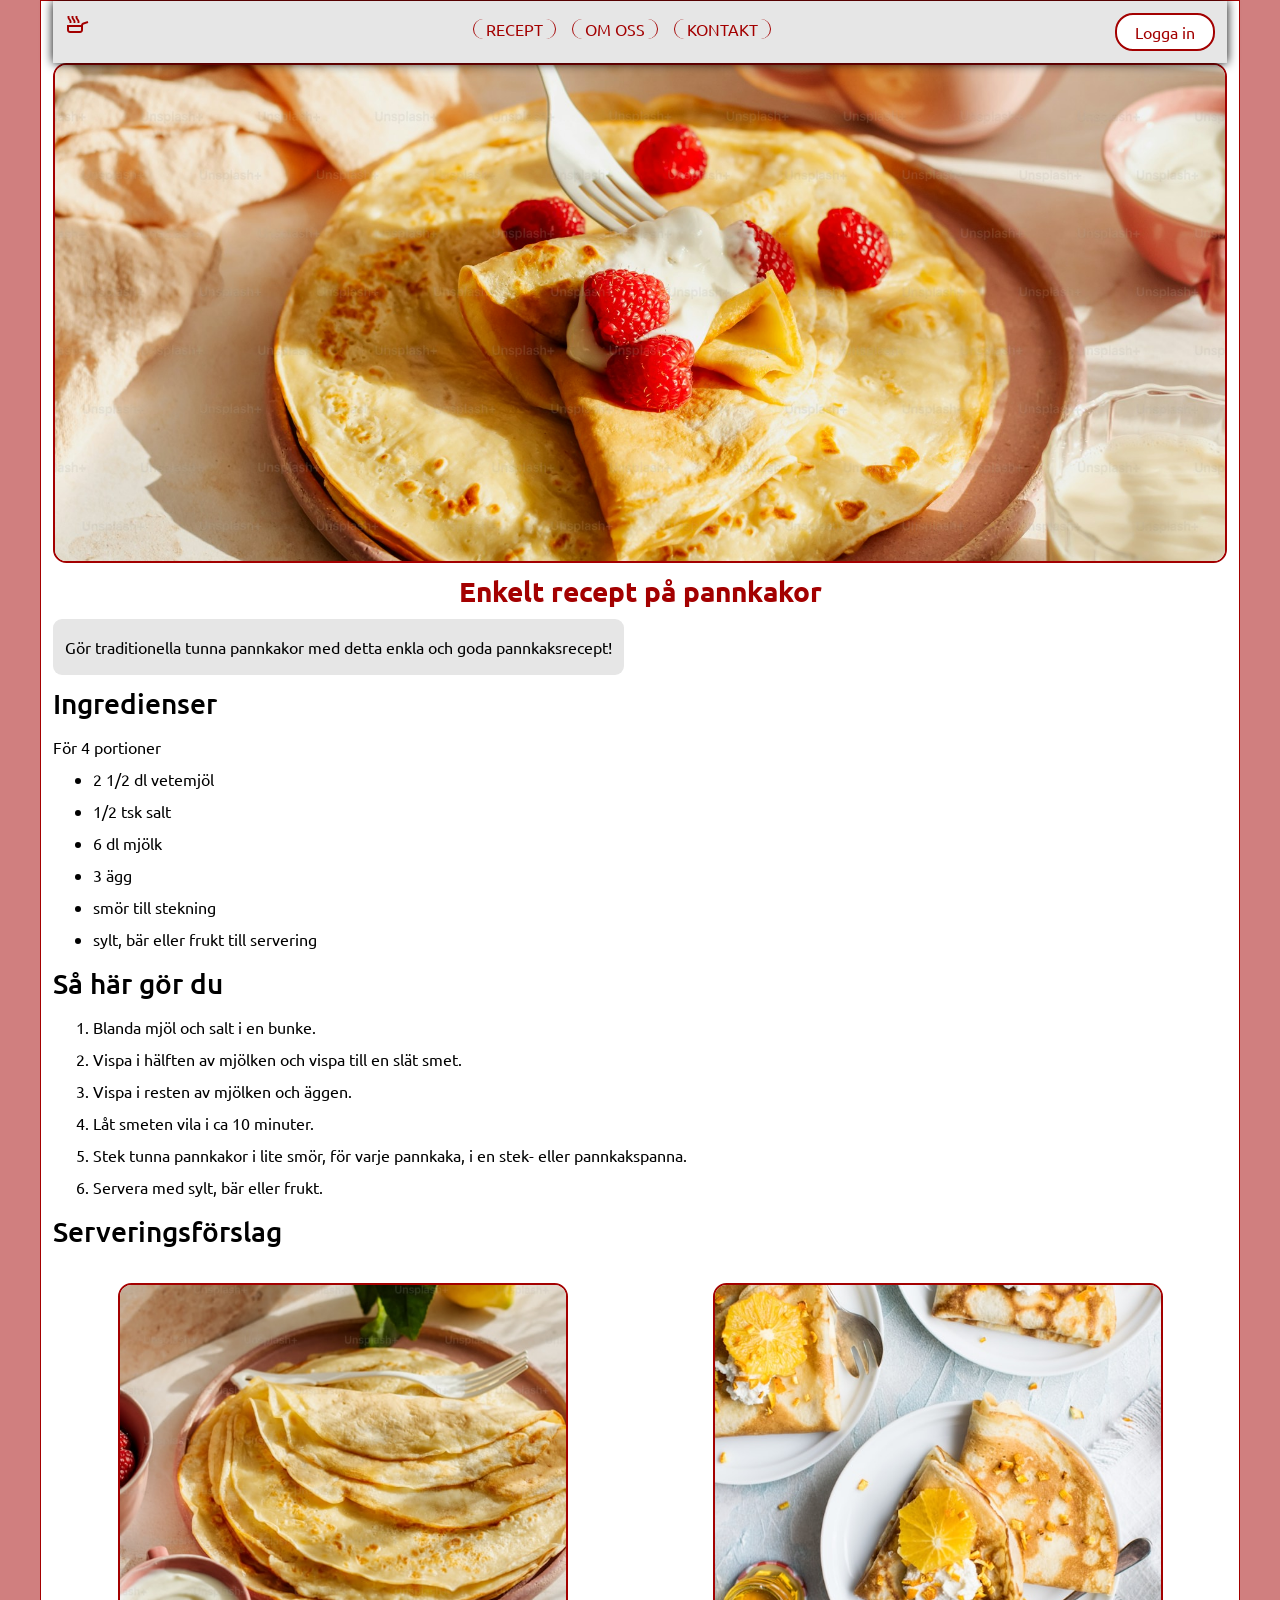
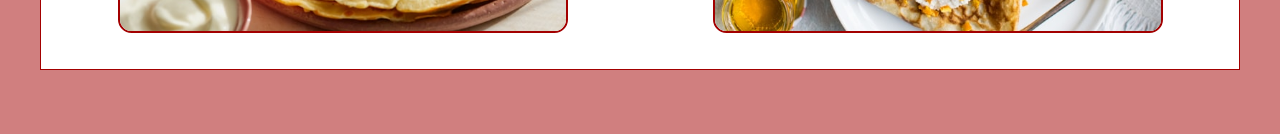
==== commit 0ad025cf: "code review changes" ====
--- a/index.html
+++ b/index.html
@@ -18,13 +18,13 @@
 <body>
     <section class="recipe">
             <nav class="header__navigation">
-                <a class="header__top--logo" href="./page-2.html"><span class="material-symbols-outlined">skillet</span></a>
+                <a class="header__top--logo" href="./recipes.html"><span class="material-symbols-outlined">skillet</span></a>
                 <ul class="header__list">
-                    <li><a class="header__list--item" href="./page-2.html">RECEPT</a></li>
-                    <li><a class="header__list--item" href="./page-2.html">OM OSS</a></li>
-                    <li><a class="header__list--item" href="./page-2.html">KONTAKT</a></li>
+                    <li><a class="header__list--item" href="./recipes.html">RECEPT</a></li>
+                    <li><a class="header__list--item" href="./recipes.html">OM OSS</a></li>
+                    <li><a class="header__list--item" href="./form.html">KONTAKT</a></li>
                 </ul>
-                <button class="header__top--button" href="./page-2.html">Logga in</button>
+                <button class="header__top--button" href="./recipes.html">Logga in</button>
             </nav>
 
     <main class="recipe__content">
@@ -68,14 +68,12 @@
 
                 <section class="recipe__serving">
                     <h2 class="recipe__serving--heading">Serveringsförslag</h2>
-                    <article class="recipe__description">
                         <figure class="recipe__serving--images">
                             <img class="serving__image--left" src="./images/pancake-bottom-left.jpg" alt="Bild på serveringsförslag med bär" width="450" height="350">
-                            </article>
-                            <article class="recipe__description">
+
                             <img class="serving__image--right" src="./images/pancake-bottom-right.jpg" alt="Bild på serveringsförslag med frukt" width="450" height="350">
                         </figure>
-                        </article>
+        
                     </section>
                 </main>
 
--- a/styles.css
+++ b/styles.css
@@ -166,10 +166,6 @@
     justify-content: center;
     gap: 1rem;
     list-style-type: none;
-
-    @media (width < 48rem) { /* hide links */
-      display: none;
-    }
   }
 }
 
@@ -180,7 +176,7 @@
   text-decoration: none;
   border-inline: 1px solid var(--clr-heading);
 
-  &:hover, focus-visible {
+  &:hover, :focus-visible {
     background-color: color-mix(in hsl, var(--clr-heading) 55%, var(--clr-white) 45%);
     color: var(--clr-white);
     cursor: pointer;
@@ -229,32 +225,84 @@
     border-radius: 1ch;
 }
 
-.recipe__serving {
+.recipe__serving--images {
     display: grid;
     gap: 1rem;
     justify-items: center;
-    grid-template-columns: repeat(auto-fit, minmax(min(1.5rem, 100%)1fr));
+    grid-template-columns: repeat(auto-fit, minmax(min(1.5rem, 100%), 1fr));
     padding-block: var(--spc-medium);
-
-    @media (width >= 72rem) {
-      grid-template-columns: repeat(2, 1fr);
-    }
 }
 
 /*** block selectors end ***/
 
-/*** page 2 ***/
+/*** page "recipes" ***/
 
 .recipe__collection {
   display: grid;
   gap: 1rem;
   justify-items: center;
-  grid-template-columns: repeat(auto-fit, minmax(min(1.5rem, 100%)1fr));
+  grid-template-columns: repeat(auto-fit, minmax(min(1.5rem, 100%), 1fr));
   padding-block: var(--spc-medium);
-  
-  @media (width >= 72rem) {
-      grid-template-columns: repeat(2, 1fr);
-    }
-}
-
-/*** page 2 end ***/+}
+
+/*** page "recipes" end ***/
+
+/*** page "form" ***/
+
+form {
+  display: grid;
+  grid-template-columns: 1fr;
+  justify-items: center;
+  gap: var(--spc-medium);
+
+  @media (width > 36rem) {
+    grid-template-columns: repeat(2, 1fr);
+  }
+}
+
+form button {
+  color: var(--clr-heading);
+  background-color: var(--clr-white);
+  border: 2px solid var(--clr-heading);
+  border-radius: 2ch;
+  padding-inline: 2ch;
+  grid-column: 1 / -1;
+
+  &:hover, :focus-visible {
+    background-color: color-mix(in hsl, var(--clr-heading) 55%, var(--clr-white) 45%);
+    color: var(--clr-white);
+    cursor: pointer;
+  }
+}
+
+input:not([type="file"]), textarea {
+  background-color: color-mix(in hsl, var(--clr-heading) 15%, var(--clr-recipe-desc) 85%);
+  accent-color: var(--clr-heading);
+  border-radius: 1ch;
+  text-align: center;
+
+  &:focus-visible {
+    outline: 0.5ch solid var(--clr-heading);
+  }
+}
+
+form :has([type="checkbox"], [type="file"], textarea) {
+  grid-column: 1 / -1;
+}
+
+form :has([type="checkbox"], [type="radio"]) {
+  display: flex;
+  gap: 1ch;
+}
+
+.form__area {
+  display: grid;
+  gap: var(--spc-small);
+  text-align: center;
+}
+
+.form__description {
+  display: flex;
+  flex-wrap: wrap;
+  justify-content: center;
+}
